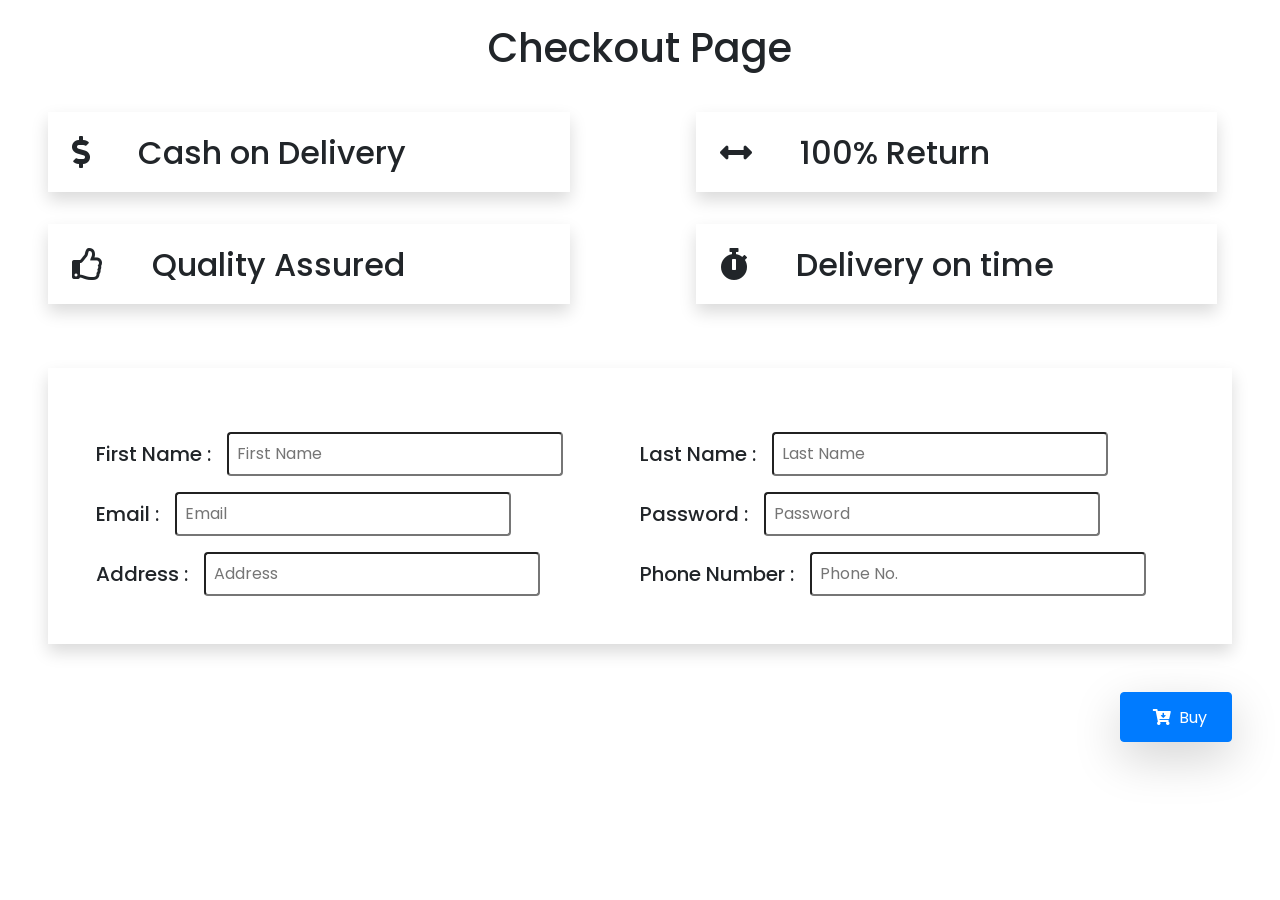
==== checkout.html @ 223eaa5a "Commit inicial" ====
<!DOCTYPE html>
<html lang="en">

<head>
    <meta charset="UTF-8">
    <meta name="viewport" content="width=device-width, initial-scale=1.0">
    <meta http-equiv="X-UA-Compatible" content="ie=edge">
    <!-- bootstrap -->
    <link rel="stylesheet" href="https://stackpath.bootstrapcdn.com/bootstrap/4.3.1/css/bootstrap.min.css"
        integrity="sha384-ggOyR0iXCbMQv3Xipma34MD+dH/1fQ784/j6cY/iJTQUOhcWr7x9JvoRxT2MZw1T" crossorigin="anonymous">

    <!-- font awesome -->
    <link rel="stylesheet" href="https://use.fontawesome.com/releases/v5.8.1/css/all.css"
        integrity="sha384-50oBUHEmvpQ+1lW4y57PTFmhCaXp0ML5d60M1M7uH2+nqUivzIebhndOJK28anvf" crossorigin="anonymous">

    <link rel="stylesheet" href="css/checkout.css">
    <title>Checkout Page</title>
</head>

<body>
    <!-- header -->
    <h1 class="text-center head m-4">Checkout Page</h1>
    <!-- header -->
    <!-- icons starts here -->
    <div class="icons">
        <div class="row mr-0">
            <div class="col-sm-6">
                <h2 class="my-3 mx-5 bord shadow"><i class="fas fa-dollar-sign bg p-4 mr-4"></i>Cash on Delivery</h2>
            </div>
            <div class="col-sm-6 ">
                <h2 class="my-3 mx-5 bord shadow"><i class="fas fa-arrows-alt-h bg p-4 mr-4"></i>100% Return</h2>
            </div>
        </div>

        <div class="row mr-0">
            <div class="col-sm-6">
                <h2 class="my-3 mx-5 bord shadow"><i class="far fa-thumbs-up bg p-4 mr-4"></i>Quality Assured</h2>
            </div>
            <div class="col-sm-6 ">
                <h2 class="my-3 mx-5 bord shadow"><i class="fas fa-stopwatch bg p-4 mr-4"></i>Delivery on time</h2>
            </div>
        </div>
    </div>
    <!-- icons end here -->
    <!-- Checkout starts here -->
    <form class="form">
        <div class="row bord p-5 shadow m-5">
            <div class="col-sm-6">
                <div class="mt-3 row">
                    <h5 class="my-auto">First Name :</h5>
                    <input class="ml-3 name input rounded p-2" type="text" placeholder="First Name" />
                    <p id="errorName">Numbers in the name are not valid</p>
                </div>
                <div class="mt-3 row ">
                    <h5 class="my-auto">Email :</h5>
                    <input class="ml-3 input rounded p-2" type="email" placeholder="Email" />
                </div>
                <div class="mt-3 row ">
                    <h5 class="my-auto">Address :</h5>
                    <input class="ml-3 input rounded p-2" type="text" placeholder="Address" />
                </div>
            </div>
            <div class="col-sm-6">
                <div class="mt-3 row">
                    <h5 class="my-auto name my-auto">Last Name :</h5>
                    <input class="ml-3 input rounded p-2" type="text" placeholder="Last Name" />
                </div>
                <div class="mt-3 row">
                    <h5 class="my-auto my-auto">Password :</h5>
                    <input class="ml-3 input password rounded p-2" title="(4-8 characters)" type="password" minlength="4"
                        maxlength="8" placeholder="Password" />
                    <p id="errorPassword">Enter a correct password</p>
                </div>
                <div class="mt-3 row">
                    <h5 class="my-auto my-auto">Phone Number :</h5>
                    <input class="ml-3 phone input rounded p-2" type="number" placeholder="Phone No." />
                    <p id="errorPhone">Invalid phone number!!</p>
                </div>
            </div>
        </div>


        <!-- Checkout ends here -->
        <!-- Buy button -->
        <div class="m-5 final text-right">
            <button type="submit" id="btn" class="p-2 px-4 btn btn-primary shadow-lg" onclick="validate()"><i
                    class="fas fa-cart-arrow-down p-2"></i>Buy</button>
        </div>
    </form>
    <!-- Buy Button -->
    <!-- script tags -->
    <script src="js/checkout.js"></script>

</body>

</html>
---- css/checkout.css ----
@import url('https://fonts.googleapis.com/css?family=Poppins');

body {
    font-family: Poppins;
}
#errorPassword, #errorName, #errorPhone {
    display: none;
}
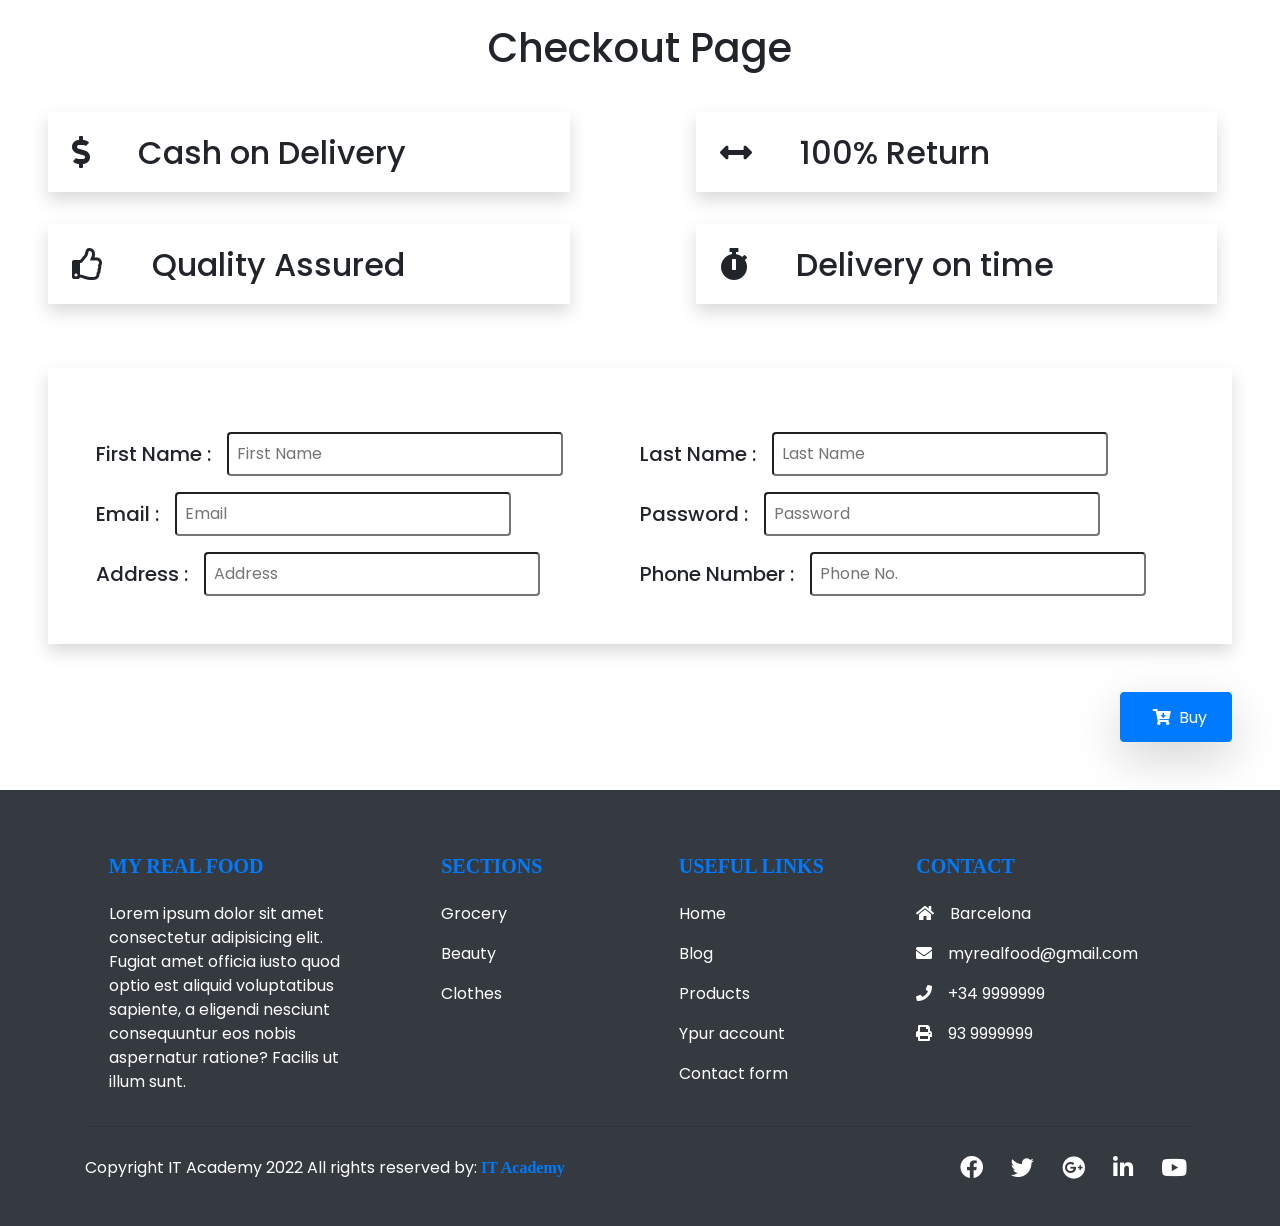
==== commit 9291f389: "Maquetacion" ====
--- a/checkout.html
+++ b/checkout.html
@@ -48,32 +48,35 @@
             <div class="col-sm-6">
                 <div class="mt-3 row">
                     <h5 class="my-auto">First Name :</h5>
-                    <input class="ml-3 name input rounded p-2" type="text" placeholder="First Name" />
-                    <p id="errorName">Numbers in the name are not valid</p>
+                    <input class="ml-3 name input rounded p-2" type="text" placeholder="First Name" required/>
+                    <p id="errorName">Numbers in the name are not valid or too short</p>
                 </div>
                 <div class="mt-3 row ">
                     <h5 class="my-auto">Email :</h5>
-                    <input class="ml-3 input rounded p-2" type="email" placeholder="Email" />
+                    <input class="ml-3 input email rounded p-2" type="email" placeholder="Email" required/>
+                    <p id="errorMail">Please enter a valid email</p>
                 </div>
                 <div class="mt-3 row ">
                     <h5 class="my-auto">Address :</h5>
-                    <input class="ml-3 input rounded p-2" type="text" placeholder="Address" />
+                    <input class="ml-3 input address rounded p-2" type="text" placeholder="Address" required/>
+                    <p id="errorAddress">Please enter a valid address</p>
                 </div>
             </div>
             <div class="col-sm-6">
                 <div class="mt-3 row">
                     <h5 class="my-auto name my-auto">Last Name :</h5>
-                    <input class="ml-3 input rounded p-2" type="text" placeholder="Last Name" />
+                    <input class="ml-3 input surname rounded p-2" type="text" placeholder="Last Name" required/>
+                    <p id="errorLastName">Numbers in the lastname are not valid or too short</p>
                 </div>
                 <div class="mt-3 row">
                     <h5 class="my-auto my-auto">Password :</h5>
                     <input class="ml-3 input password rounded p-2" title="(4-8 characters)" type="password" minlength="4"
-                        maxlength="8" placeholder="Password" />
+                        maxlength="8" placeholder="Password" required/>
                     <p id="errorPassword">Enter a correct password</p>
                 </div>
                 <div class="mt-3 row">
                     <h5 class="my-auto my-auto">Phone Number :</h5>
-                    <input class="ml-3 phone input rounded p-2" type="number" placeholder="Phone No." />
+                    <input class="ml-3 phone input rounded p-2" type="number" placeholder="Phone No." required/>
                     <p id="errorPhone">Invalid phone number!!</p>
                 </div>
             </div>
@@ -89,6 +92,103 @@
     </form>
     <!-- Buy Button -->
     <!-- script tags -->
+
+        <!--Footer-->
+        <footer class="bg-dark text-white pt-5 pb-4">
+
+            <div class="container text-center text-md-left">
+    
+                <div class="row text-center text-md-left">
+    
+                    <div class="col-md-3 col-lg-3 col-lx-3 mx-auto mt-3">
+                        <h5 class="text-uppercase mb-4 font-weight-bold text-primary">My Real Food</h5>
+                        <p>Lorem ipsum dolor sit amet consectetur adipisicing elit. Fugiat amet officia iusto quod optio est
+                            aliquid voluptatibus sapiente, a eligendi nesciunt consequuntur eos nobis aspernatur ratione?
+                            Facilis ut illum sunt.</p>
+                    </div>
+    
+                    <div class="col-md-2 col-lg-2 col-lx-2 mx-auto mt-3">
+                        <h5 class="text-uppercase mb-4 font-weight-bold text-primary">Sections</h5>
+                        <p>
+                            <a href="shop.html#grocery" class="text-white" style="text-decoration: none;">Grocery</a>
+                        </p>
+                        <p>
+                            <a href="shop.html#beauty" class="text-white" style="text-decoration: none;">Beauty</a>
+                        </p>
+                        <p>
+                            <a href="shop.html#clothes" class="text-white" style="text-decoration: none;">Clothes</a>
+                        </p>
+                    </div>
+    
+                    <div class="col-md-3 col-lg-2 col-lx-2 mx-auto mt-3">
+                        <h5 class="text-uppercase mb-4 font-weight-bold text-primary">Useful links</h5>
+                        <p>
+                            <a href="#" class="text-white" style="text-decoration: none;">Home</a>
+                        </p>
+                        <p>
+                            <a href="#" class="text-white" style="text-decoration: none;">Blog</a>
+                        </p>
+                        <p>
+                            <a href="#" class="text-white" style="text-decoration: none;">Products</a>
+                        </p>
+                        <p>
+                            <a href="#" class="text-white" style="text-decoration: none;">Ypur account</a>
+                        </p>
+                        <p>
+                            <a href="#" class="text-white" style="text-decoration: none;">Contact form</a>
+                        </p>
+                    </div>
+    
+                    <div class="col-md4 col-lg-3 col-lx-3 mx-auto mt-3">
+                        <h5 class="text-uppercase mb-4 font-weight-bold text-primary">Contact</h5>
+                        <p>
+                            <i class="fas fa-home mr-3"></i>Barcelona
+                        </p>
+                        <p>
+                            <i class="fas fa-envelope mr-3"></i>myrealfood@gmail.com
+                        </p>
+                        <p>
+                            <i class="fas fa-phone mr-3"></i>+34 9999999
+                        </p>
+                        <p>
+                            <i class="fas fa-print mr-3"></i>93 9999999
+                        </p>
+                    </div>
+    
+                </div>
+                <hr class="mb-4">
+                <div class="row align-items-center">
+                    <div class="col-md-7 col-lg-8">
+                        <p>Copyright IT Academy 2022 All rights reserved by: 
+                            <a href="https://www.barcelonactiva.cat/" style="text-decoration: none;">
+                                <strong class="text-primary">IT Academy</strong>
+                            </a>
+                        </p>
+                    </div>
+                    <div class="col-md-5 col-lg-4">
+                        <div class="text-center text-md-right">
+                            <ul class="list-unstyled list-inline">
+                                <li class="list-inline-item">
+                                    <a href="#" class="btn-floating btn-sm text-white" style="font-size:23px;"><i class="fab fa-facebook"></i></a>
+                                </li>
+                                <li class="list-inline-item">
+                                    <a href="#" class="btn-floating btn-sm text-white" style="font-size:23px;"><i class="fab fa-twitter"></i></a>
+                                </li>
+                                <li class="list-inline-item">
+                                    <a href="#" class="btn-floating btn-sm text-white" style="font-size:23px;"><i class="fab fa-google-plus"></i></a>
+                                </li>
+                                <li class="list-inline-item">
+                                    <a href="#" class="btn-floating btn-sm text-white" style="font-size:23px;"><i class="fab fa-linkedin-in"></i></a>
+                                </li>
+                                <li class="list-inline-item">
+                                    <a href="#" class="btn-floating btn-sm text-white" style="font-size:23px;"><i class="fab fa-youtube"></i></a>
+                                </li>
+                            </ul>
+                        </div>
+                    </div>
+                </div>
+            </div>
+        </footer>
     <script src="js/checkout.js"></script>
 
 </body>
--- a/css/checkout.css
+++ b/css/checkout.css
@@ -3,6 +3,7 @@
 body {
     font-family: Poppins;
 }
-#errorPassword, #errorName, #errorPhone {
+#errorPassword, #errorName, #errorPhone, #errorLastName, #errorMail, #errorAddress {
     display: none;
-}+}
+
